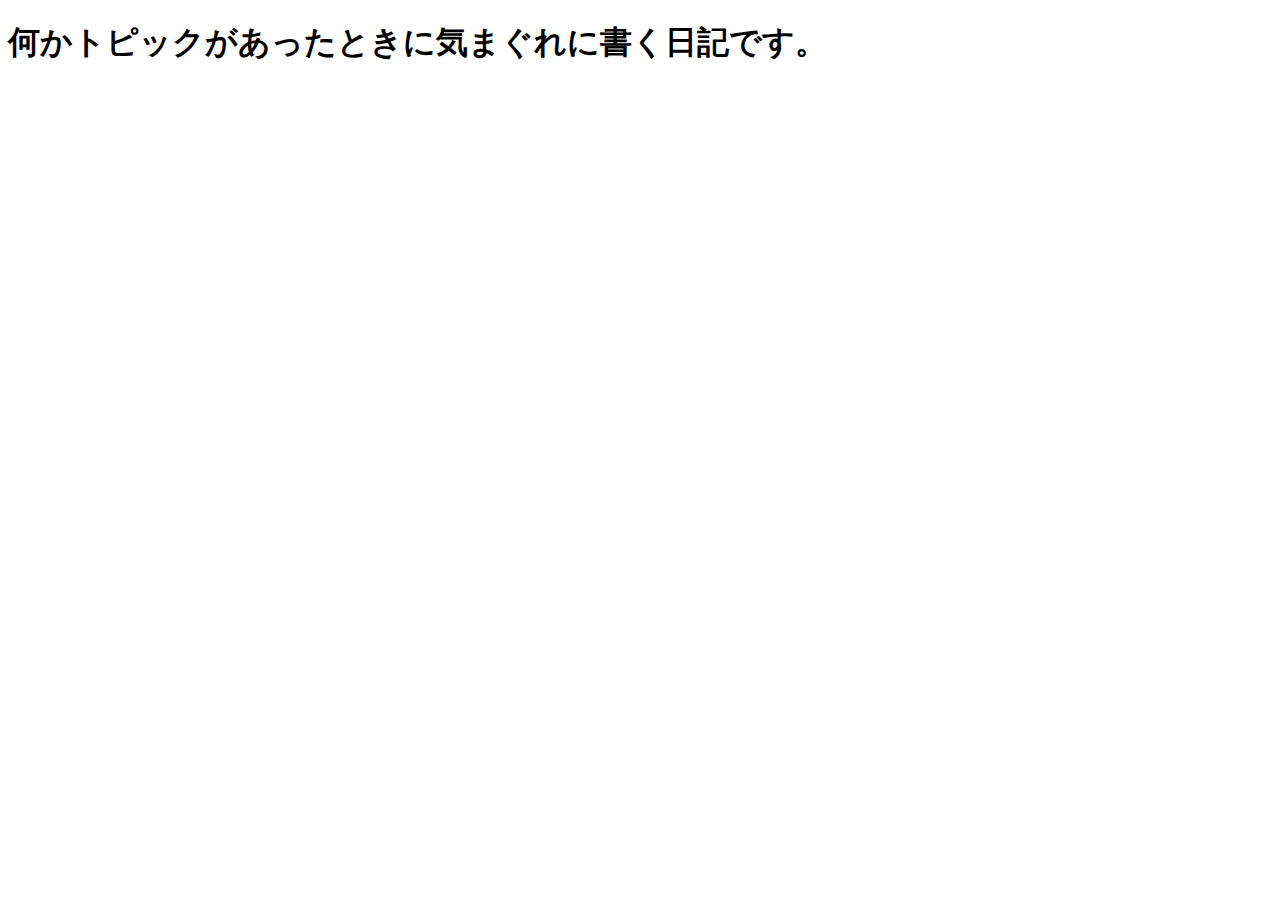
==== diary.html @ a5ff54a9 "Add files via upload" ====
<!DOCTYPE html>
<html lang="ja">
<head>
  <meta charset="UTF-8">
  <meta http-equiv="X-UA-Compatible" content="IE=edge">
  <meta name="viewport" content="width=device-width, initial-scale=1.0">
  <title>ちょこっと日記</title>
</head>
<body>
  <h1>何かトピックがあったときに気まぐれに書く日記です。</h1>
</body>
</html>
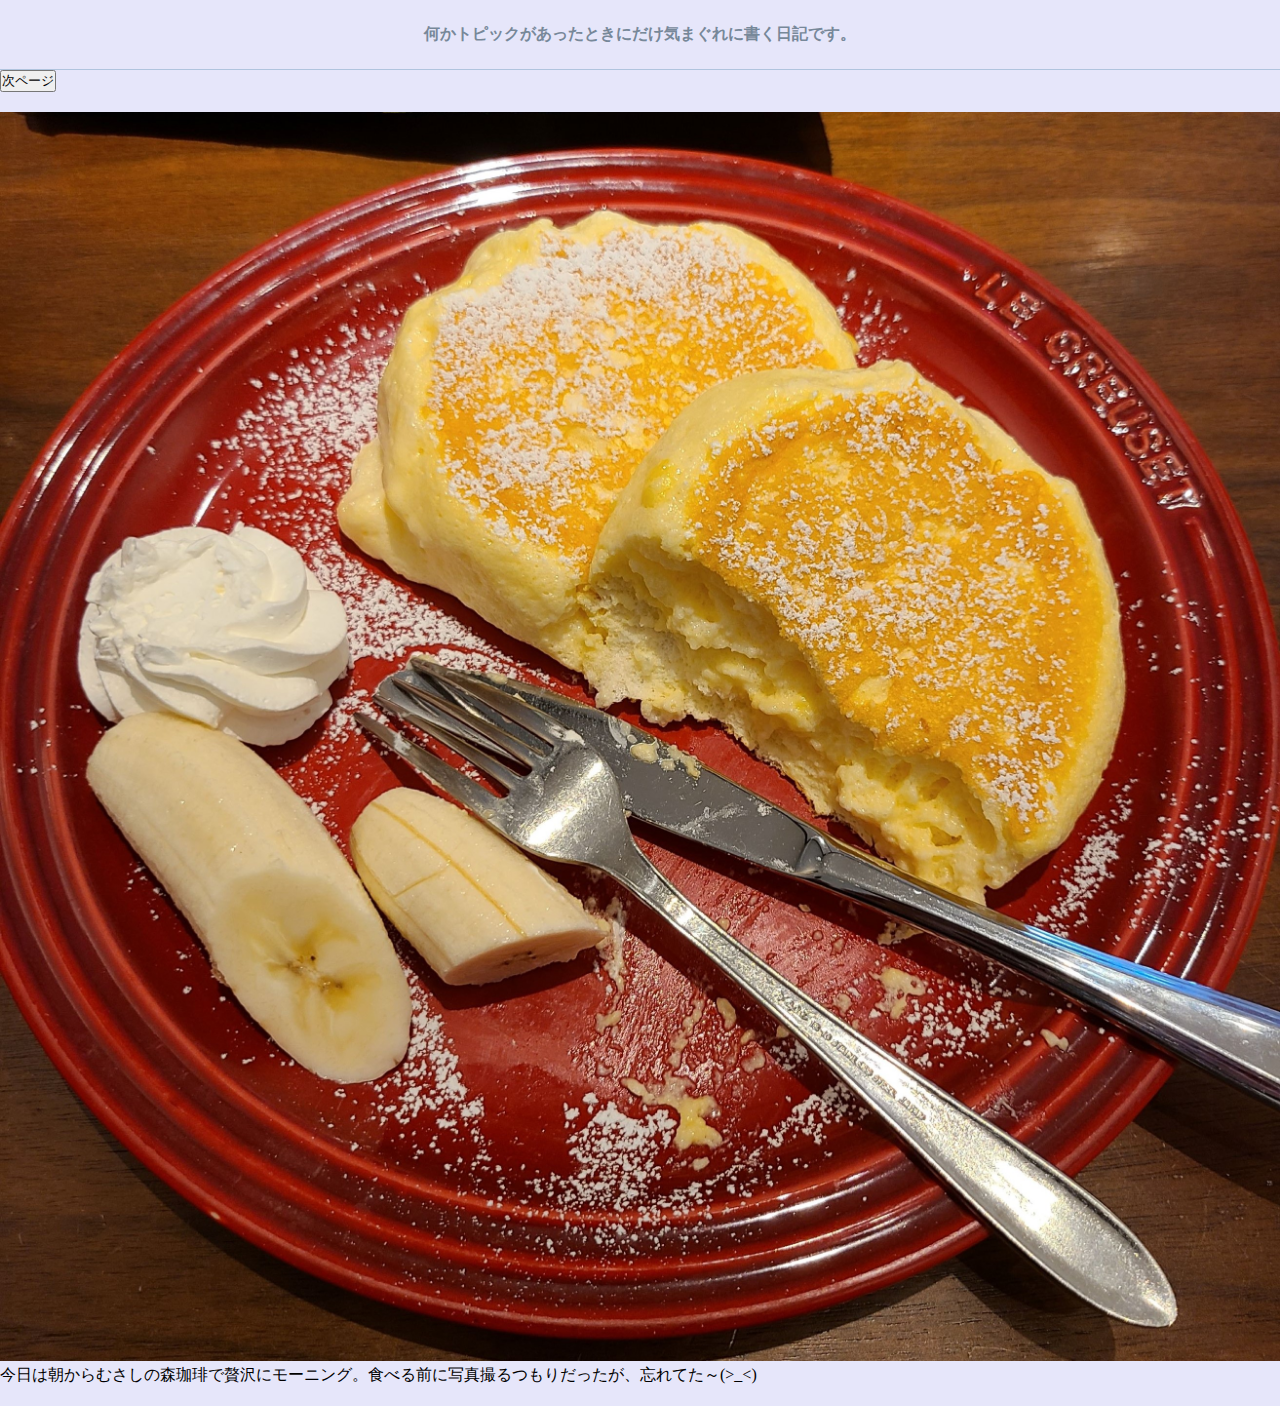
==== commit 65081337: "Add files via upload" ====
--- a/diary.html
+++ b/diary.html
@@ -4,9 +4,43 @@
   <meta charset="UTF-8">
   <meta http-equiv="X-UA-Compatible" content="IE=edge">
   <meta name="viewport" content="width=device-width, initial-scale=1.0">
+  <link rel="stylesheet" href="css/diary.css">
   <title>ちょこっと日記</title>
+  <link rel="icon" href="img/favicon-16x16.png">
 </head>
 <body>
-  <h1>何かトピックがあったときに気まぐれに書く日記です。</h1>
+  <header>
+    <h1>何かトピックがあったときにだけ気まぐれに書く日記です。</h1>
+  </header>
+  <main>
+    <div class="page-button">
+      <button class="before-page displayNon">前ページ</button>
+      <button class="next-page onDisplay">次ページ</button>
+    </div>
+    <ul>
+      <li class="onDisplay">
+        <img src="img/diary01.jpg" alt="画像01">
+        <p>今日は朝からむさしの森珈琲で贅沢にモーニング。食べる前に写真撮るつもりだったが、忘れてた～(>_<)</p>
+      </li>
+      <li class="displayNon">
+        <img src="img/diary02.jpg" alt="画像02">
+        <p>近所の早咲きの桜、河津桜。今ちょうど見ごろです。(^_^)</p>
+      </li>
+      <li class="displayNon">
+        <img src="img/diary03.jpg" alt="画像02">
+        <p>三番目。三番目。三番目。三番目。三番目。三番目。三番目。三番目。三番目。三番目。三番目。(^_^)</p>
+      <li class="displayNon">
+        <img src="img/diary03.jpg" alt="画像02">
+        <p>四番目。四番目。四番目。四番目。四番目。四番目。四番目。四番目。四番目。四番目。四番目。四番目。(^_^)</p>
+      </li>
+      <li class="displayNon">
+        <img src="img/diary03.jpg" alt="画像02">
+        <p>五番目。五番目。五番目。五番目。五番目。五番目。五番目。五番目。五番目。五番目。五番目。五番目。(^_^)</p>
+      </li>
+    </ul>
+
+    <script src="js/diary.js"></script>
+
+  </main>
 </body>
 </html>--- a/css/diary.css
+++ b/css/diary.css
@@ -0,0 +1,29 @@
+* {
+  margin: 0;
+  padding: 0;
+}
+
+body {
+  background: #e6e6fa;
+}
+body header h1 {
+  font-size: 16px;
+  color: #778899;
+  padding: 24px 0;
+  text-align: center;
+  border-bottom: 1px solid #b0c4de;
+}
+body main .nextButton {
+  position: relative;
+  right: 30px;
+}
+body main ul {
+  padding: 20px 0;
+}
+body main ul img {
+  width: 100%;
+}
+body main .displayNon {
+  display: none;
+}
+/*# sourceMappingURL=diary.css.map */